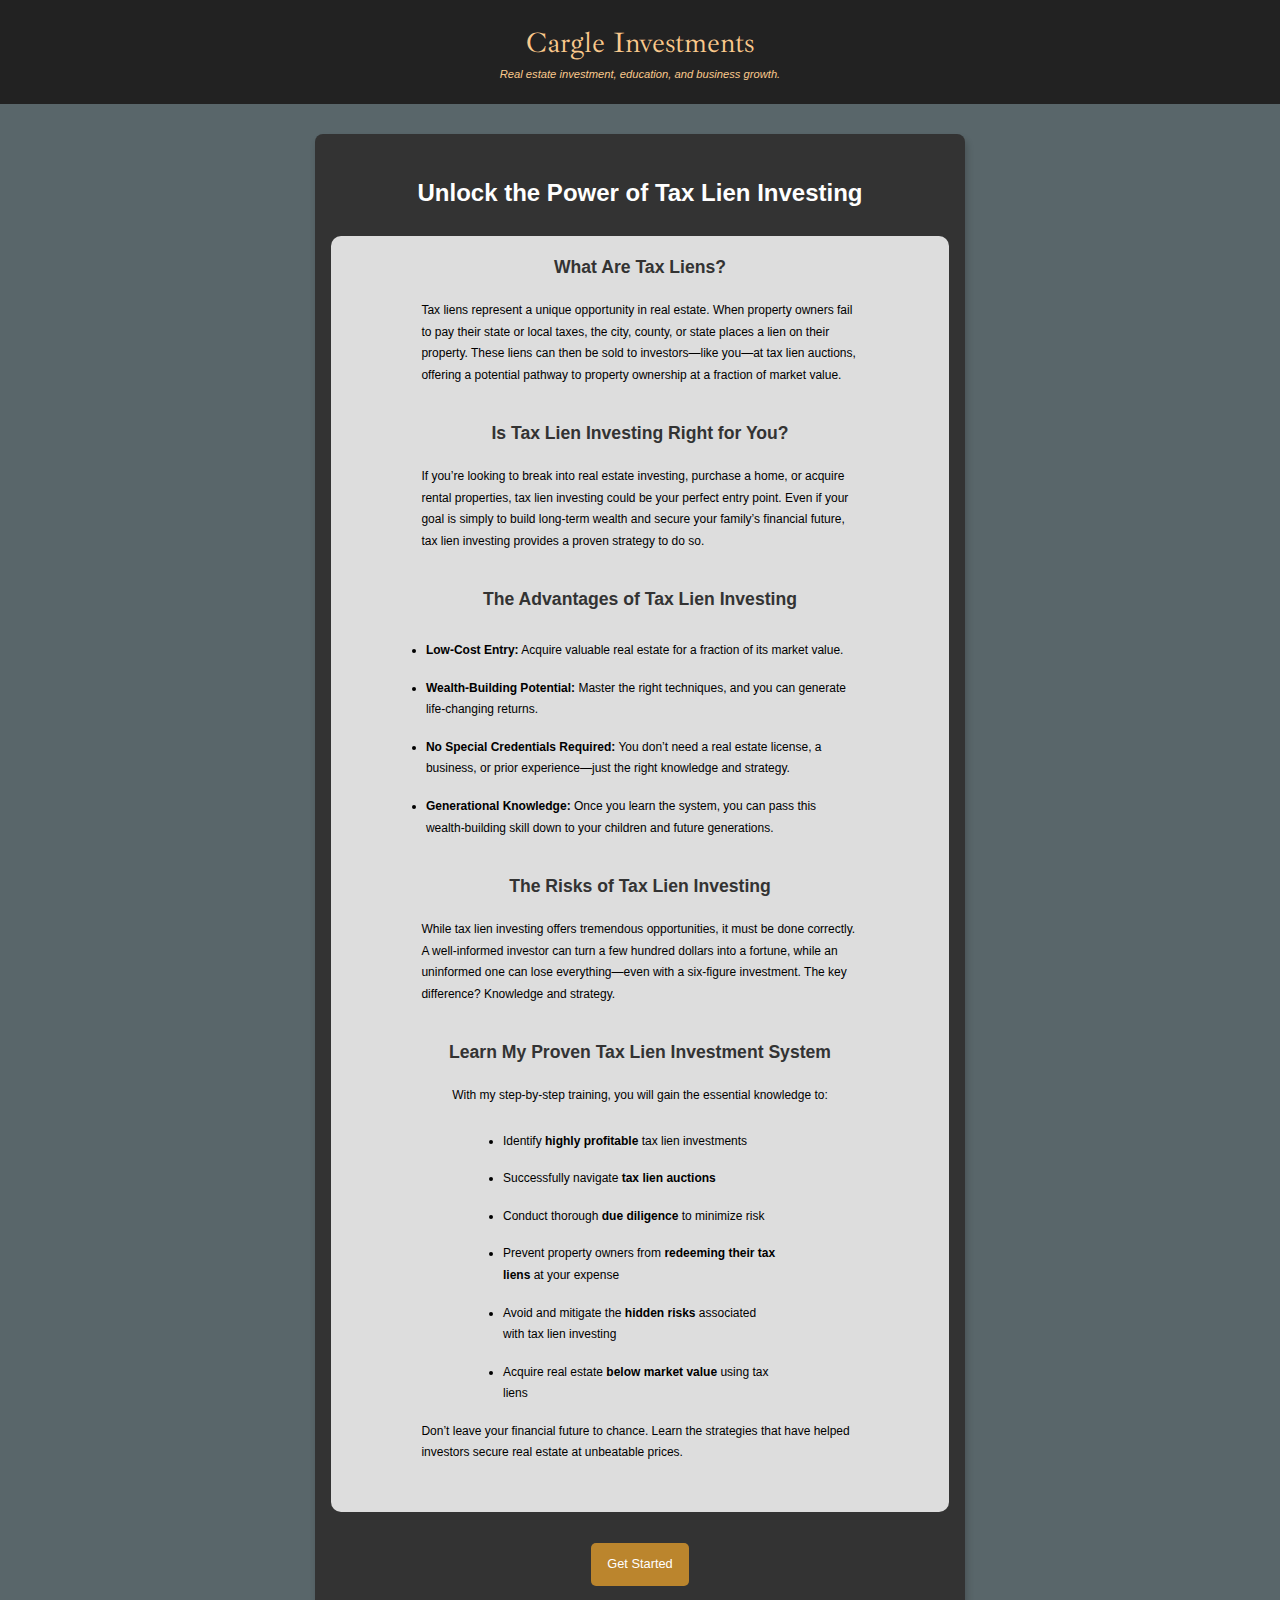
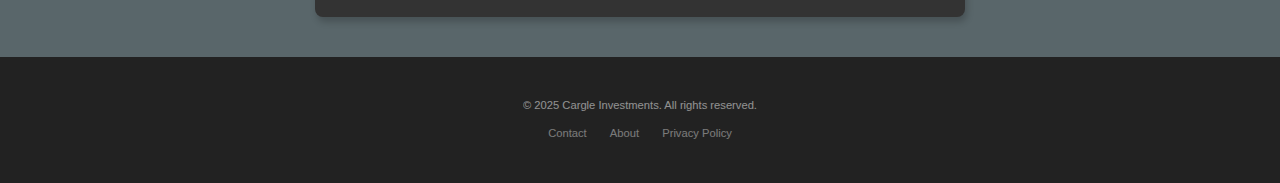
==== education/index.html @ 8647f05c "education copy and styling" ====
<!DOCTYPE html>
<html lang="en">
<head>
  <meta charset="UTF-8">
  <meta name="viewport" content="width=device-width, initial-scale=1.0">
  <title>Welcome | Cargle Investments | Oklahoma</title>
  <meta name="description" content="Your trusted partner in real estate investment, education, and business growth. An Oklahoma based company.">
  <link rel="stylesheet" href="../assets/css/styles.css">
  <style>@import url('https://fonts.googleapis.com/css2?family=Ibarra+Real+Nova:ital,wght@0,400..700;1,400..700&display=swap');</style>
</head>
<body>

  <header>
    <div class="container">
      <h1 class="ibarra-real-nova">Cargle Investments</h1>
      <p><em>Real estate investment, education, and business growth.</em></p>
    </div>
  </header>

  <main>
    <section class="content">
      <div class="content-container card">
        <h2>Unlock the Power of Tax Lien Investing</h2>

        <div class="paragraphs-wrapper">
          <h3>What Are Tax Liens?</h3>
          <p>Tax liens represent a unique opportunity in real estate. When property owners fail to pay their state or local taxes, the city, county, or state places a lien on their property. These liens can then be sold to investors—like you—at tax lien auctions, offering a potential pathway to property ownership at a fraction of market value.</p>
          
          <h3>Is Tax Lien Investing Right for You?</h3>
          <p>If you’re looking to break into real estate investing, purchase a home, or acquire rental properties, tax lien investing could be your perfect entry point. Even if your goal is simply to build long-term wealth and secure your family’s financial future, tax lien investing provides a proven strategy to do so.</p>
          
          <h3>The Advantages of Tax Lien Investing</h3>
          <ul>
            <li><strong>Low-Cost Entry:</strong> Acquire valuable real estate for a fraction of its market value.</li>
            <li><strong>Wealth-Building Potential:</strong> Master the right techniques, and you can generate life-changing returns.</li>
            <li><strong>No Special Credentials Required:</strong> You don’t need a real estate license, a business, or prior experience—just the right knowledge and strategy.</li>
            <li><strong>Generational Knowledge:</strong> Once you learn the system, you can pass this wealth-building skill down to your children and future generations.</li>
          </ul>
          
          <h3>The Risks of Tax Lien Investing</h3>
          <p>While tax lien investing offers tremendous opportunities, it must be done correctly. A well-informed investor can turn a few hundred dollars into a fortune, while an uninformed one can lose everything—even with a six-figure investment. The key difference? Knowledge and strategy.</p>
          
          <h3>Learn My Proven Tax Lien Investment System</h3>
          <p>With my step-by-step training, you will gain the essential knowledge to:</p>
          <ul>
            <li>Identify <strong>highly profitable</strong> tax lien investments</li>
            <li>Successfully navigate <strong>tax lien auctions</strong></li>
            <li>Conduct thorough <strong>due diligence</strong> to minimize risk</li>
            <li>Prevent property owners from <strong>redeeming their tax liens</strong> at your expense</li>
            <li>Avoid and mitigate the <strong>hidden risks</strong> associated with tax lien investing</li>
            <li>Acquire real estate <strong>below market value</strong> using tax liens</li>
          </ul>
          
          <p>Don’t leave your financial future to chance. Learn the strategies that have helped investors secure real estate at unbeatable prices.</p>
        </div>
        
        
        
        <a href="/contact.html" class="btn">Get Started</a>
      </div>
    </section>
  </main>

  <footer>
    <div class="container">
      <p>© 2025 Cargle Investments. All rights reserved.</p>
      <nav>
        <ul>
          <li><a href="/contact.html">Contact</a></li>
          <li><a href="/about.html">About</a></li>
          <li><a href="/privacy-policy.html">Privacy Policy</a></li>
        </ul>
      </nav>
    </div>
  </footer>

</body>
</html>
---- assets/css/styles.css ----
/* General Styles */
* {
  margin: 0;
  padding: 0;
  box-sizing: border-box;
  font-family: Helvetica, sans-serif
}

:root {
  --gold: rgb(250, 201, 140);
  --orange: #bb852d;
  --beige: rgb(180, 178, 165); 
  --main-background: rgb(89, 102, 106);
  --holy-grey: #777;
  --muted-pink: rgb(224, 186, 192);
}

body {
  background-color: var(--main-background);
  color: #333;
  line-height: 1.6;
}

/* Container */
.container {
  width: 90%;
  max-width: 1200px;
  margin: 0 auto;
  padding: 20px;
}

/* Header */
header {
  background-color: #222;
  color: var(--gold);
  text-align: center;
  padding: 0px;
}

header a {
  text-decoration: none;
  color: inherit;
}

header h1 {
  font-size: 1.8rem;
  font-weight: 100;
  margin: 0;
}

header p {
  font-size: .7rem;
  font-weight: 100;
}

/* Cards Section */
.cards .container {
  display: flex;
  flex-wrap: wrap;
  gap: 20px;
  justify-content: center;
  padding: 40px 0;
}

.card {
  background-color: #333;
  color: #fff;
  border-radius: 8px;
  box-shadow: 2px 5px 7px rgba(0, 0, 0, 0.2);
  overflow: hidden;
  text-align: center;
  width: 20%;
  min-width: 200px;
  transition: transform 0.3s ease-in-out;
  margin-bottom: 7px;
}

.card:hover {
  transform: translateY(-5px);
}

.card img {
  width: 100%;
}

.card .main h2 {
  font-family: "Ibarra Real Nova", serif;
  font-size: 1.2rem;
  margin: 15px 5px;
}

.card p {
  font-size: .75rem;
  padding: 0 15px;
  margin-bottom: .5rem;
  color: #fff;
}

.card .btn {
  display: inline-block;
  background-color: var(--orange);
  color: white;
  text-decoration: none;
  font-size: .8rem;
  padding: .7rem 1rem;
  margin: 15px 0;
  border-radius: 5px;
  transition: background 0.3s;
}

.card .btn:hover {
  background-color: #c69517;
}

.content-container {
  width: min(90%, 650px);
  margin: 30px auto;
  text-align: left;
  padding: 1rem;
  display: flex;
  flex-direction: column;
  align-items: center;
}

.content-container h2 {
  text-align: center;
  margin: 1.5rem;
}

.paragraphs-wrapper {
  background-color: #ddd;
  line-height: 1.8;
  border-radius: 10px;
  color: #333;
  display: flex;
  flex-direction: column;
  align-items: center;
  padding: 0 .2rem 2rem .2rem;
  margin-bottom: 1rem;
}

.paragraphs-wrapper h3 {
  text-align: center;
  font-size: 1.1rem;
  margin: 1rem 0;
  max-width: 80%;
}

.paragraphs-wrapper li {
  color: #000;
  font-size: .75rem;
  margin: .5rem auto 1rem auto;
  max-width: 70%;
}

.content-container p {
  color: #000;
  margin-bottom: 1rem;
  max-width: 70ch;
} 

.content-container a {
  text-align: center;
}

.contact-card {
  width: min(80%, 500px);
  padding: 1rem;
}

.contact-box {
  display: flex;
  flex-direction: column;
  align-items: center;
  justify-content: center;
}

.contact-card a {
  text-decoration: none;
  background-color: var(--orange);
  padding: .5rem .9rem;
  color: inherit;
  border-radius: 5px;
  margin: .5rem;
  width: min(90%, 300px);
}

/* Footer */
footer {
  background-color: #222;
  color: white;
  text-align: center;
  padding: 20px;
  margin-top: 40px;
}

footer .container {
  opacity: .5;
  font-size: .7rem;
}

footer nav ul {
  list-style: none;
  padding-top: 10px;
}

footer nav ul li {
  display: inline;
  margin: 0 10px;
}

footer nav ul li a {
  color: white;
  text-decoration: none;
  opacity: 0.8;
}

footer nav ul li a:hover {
  opacity: 1;
}


.ibarra-real-nova {
  font-family: "Ibarra Real Nova", serif;
  font-optical-sizing: auto;
  font-style: normal;
}

/* Responsive */
@media (max-width: 768px) {
  .cards {
    flex-direction: column;
    align-items: center;
  }

  .card {
    width: 90%;
  }
}
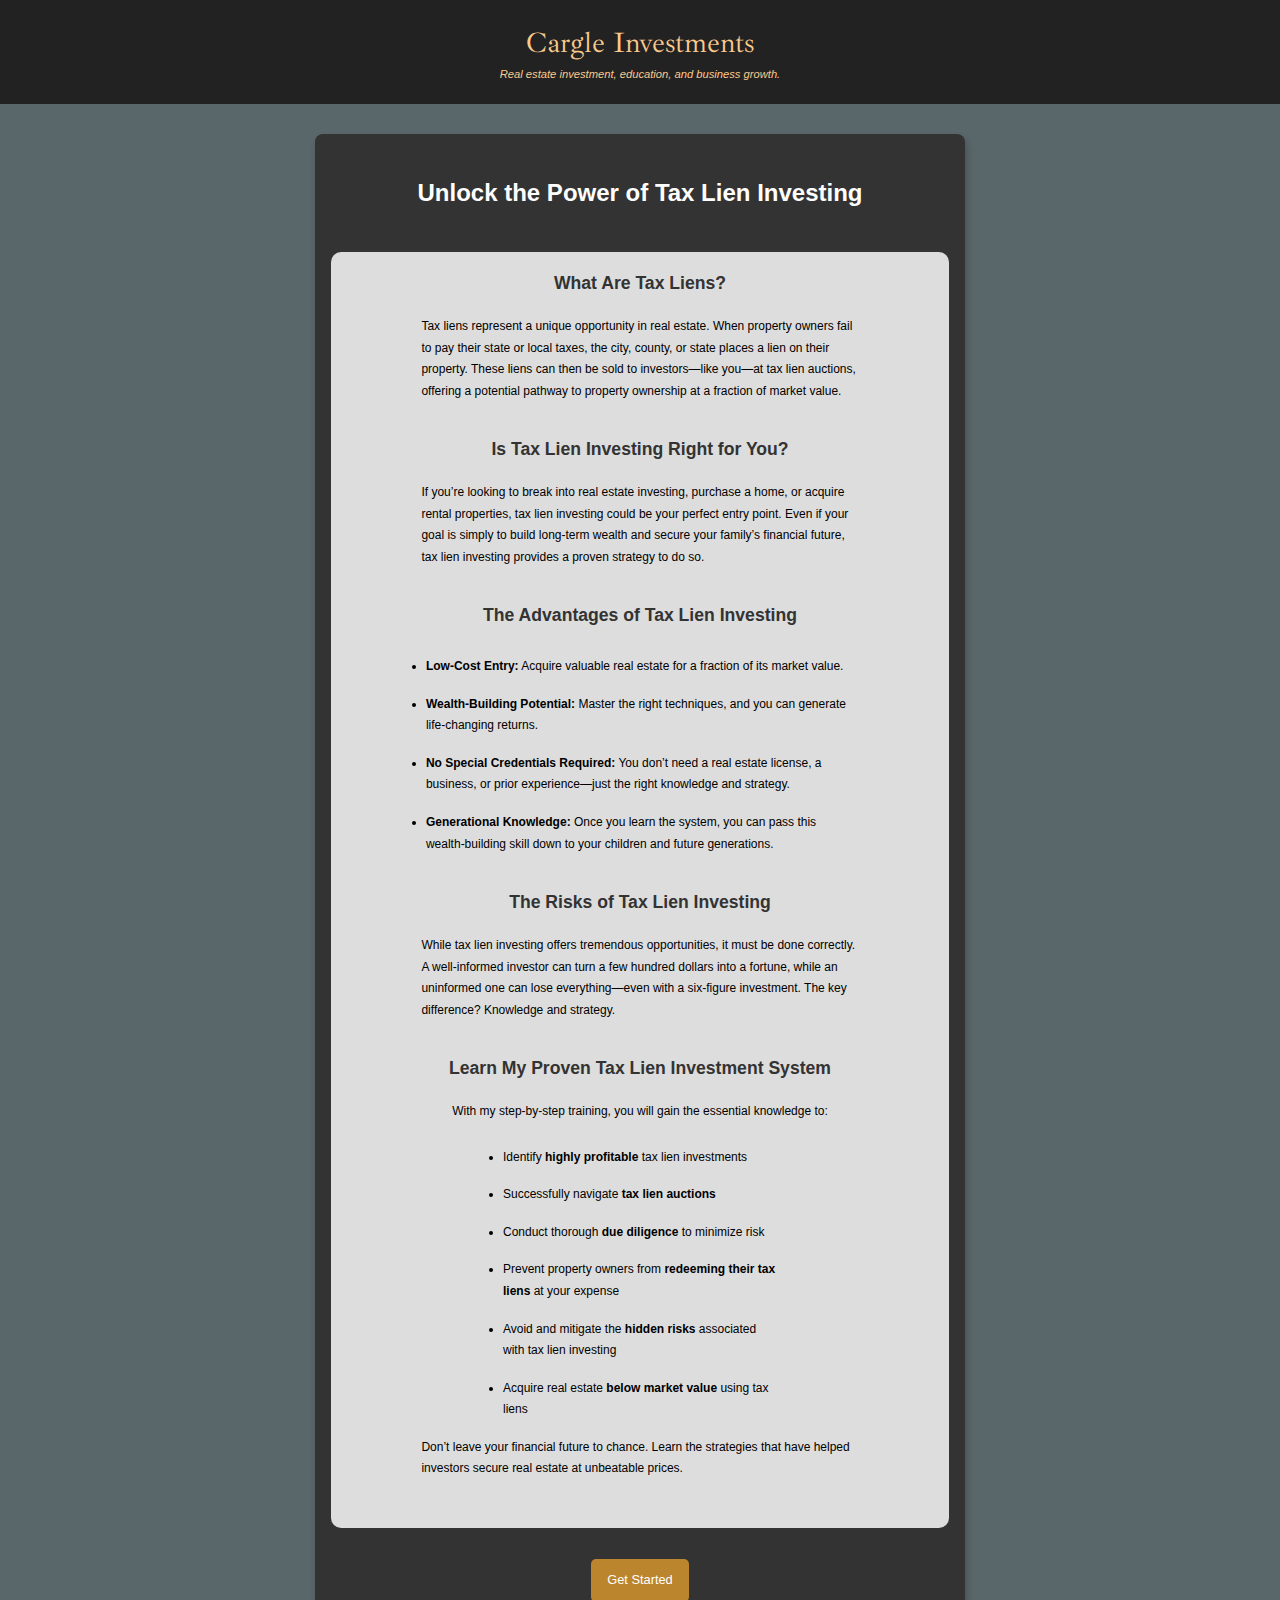
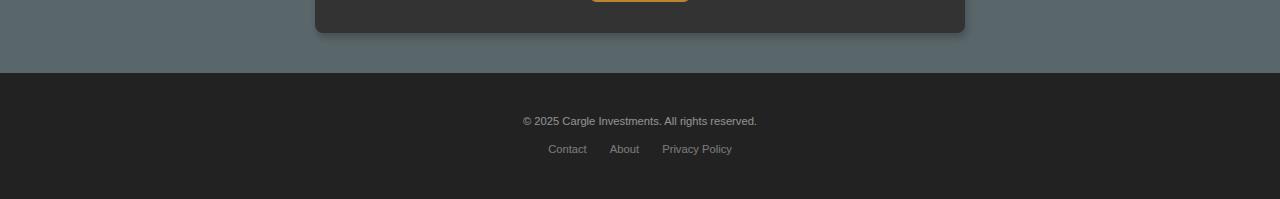
==== commit 1f653c96: "all pages have content, all links work" ====
--- a/education/index.html
+++ b/education/index.html
@@ -12,7 +12,7 @@
 
   <header>
     <div class="container">
-      <h1 class="ibarra-real-nova">Cargle Investments</h1>
+      <a href="/"><h1 class="ibarra-real-nova">Cargle Investments</h1></a>
       <p><em>Real estate investment, education, and business growth.</em></p>
     </div>
   </header>
--- a/assets/css/styles.css
+++ b/assets/css/styles.css
@@ -83,9 +83,9 @@
   width: 100%;
 }
 
-.card .main h2 {
+.main h2 {
   font-family: "Ibarra Real Nova", serif;
-  font-size: 1.2rem;
+  font-size: 1.12rem;
   margin: 15px 5px;
 }
 
@@ -136,7 +136,7 @@
   flex-direction: column;
   align-items: center;
   padding: 0 .2rem 2rem .2rem;
-  margin-bottom: 1rem;
+  margin: 1rem 0;
 }
 
 .paragraphs-wrapper h3 {
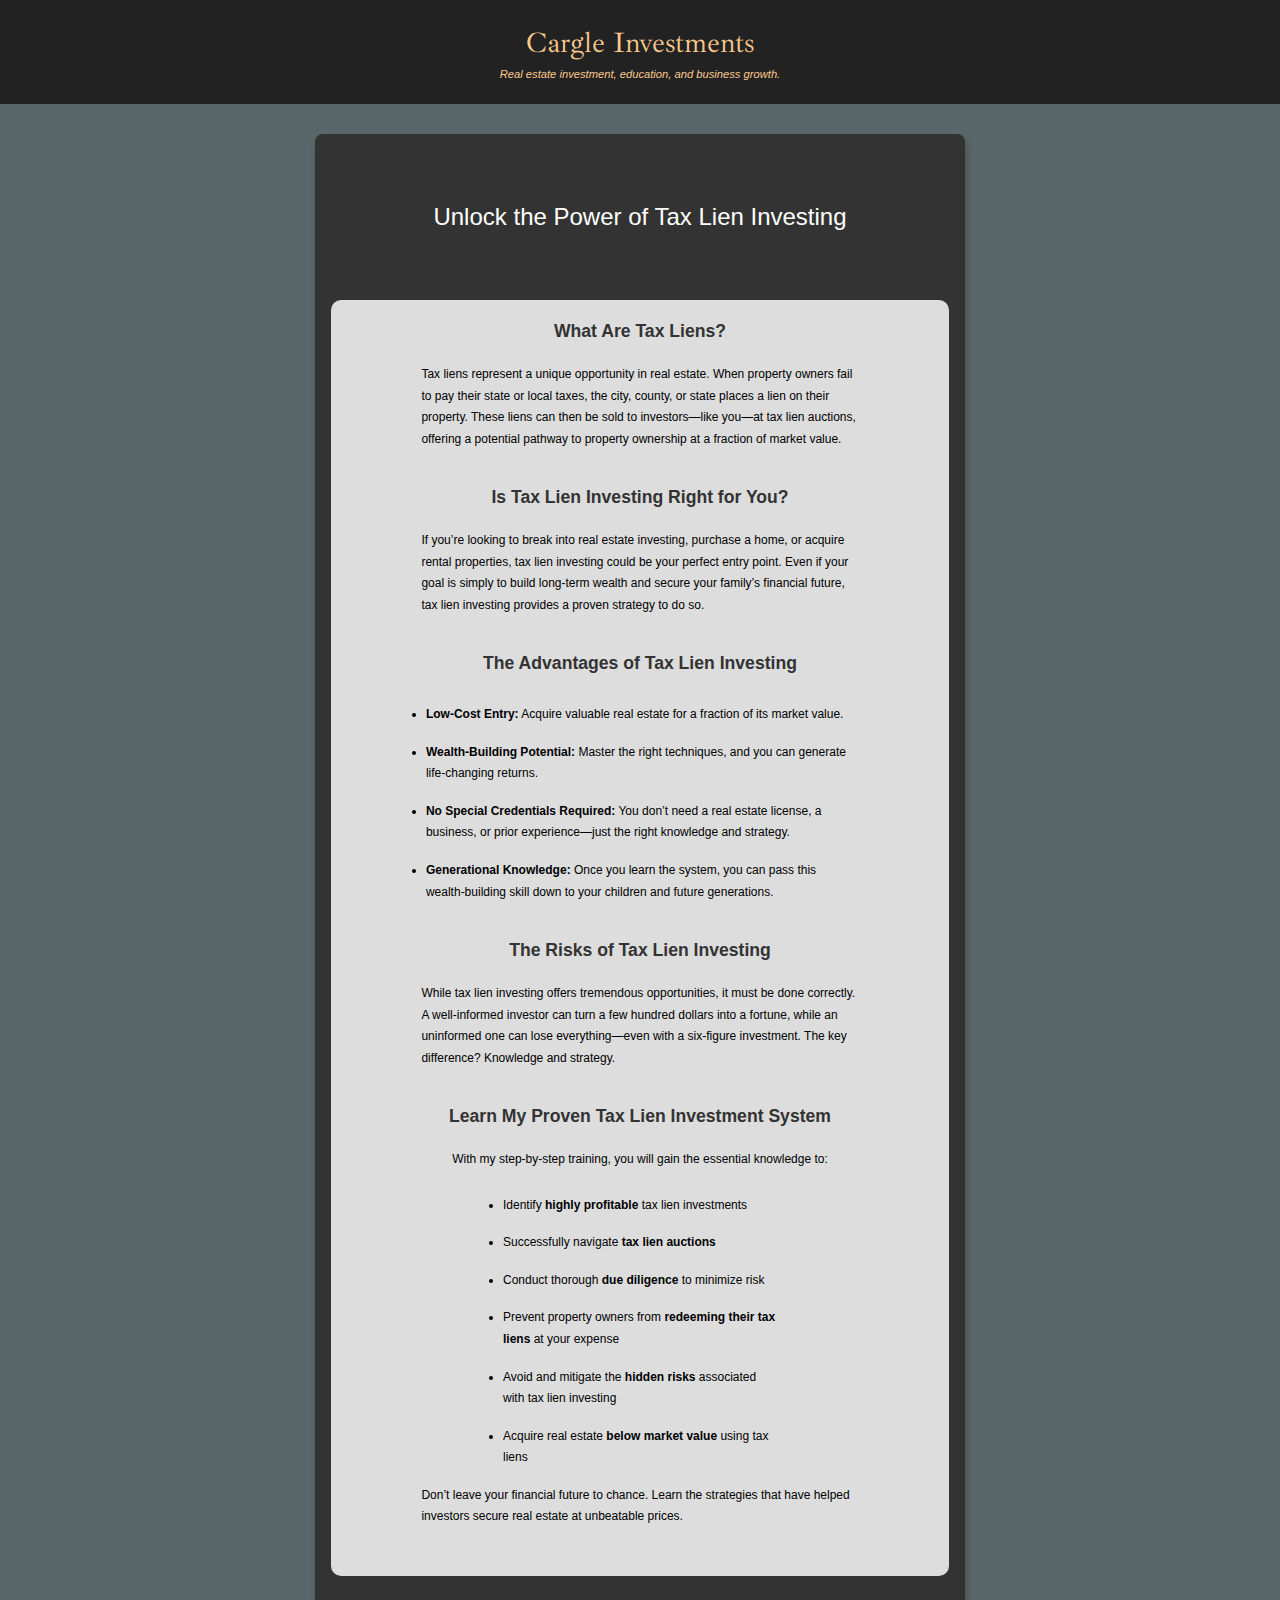
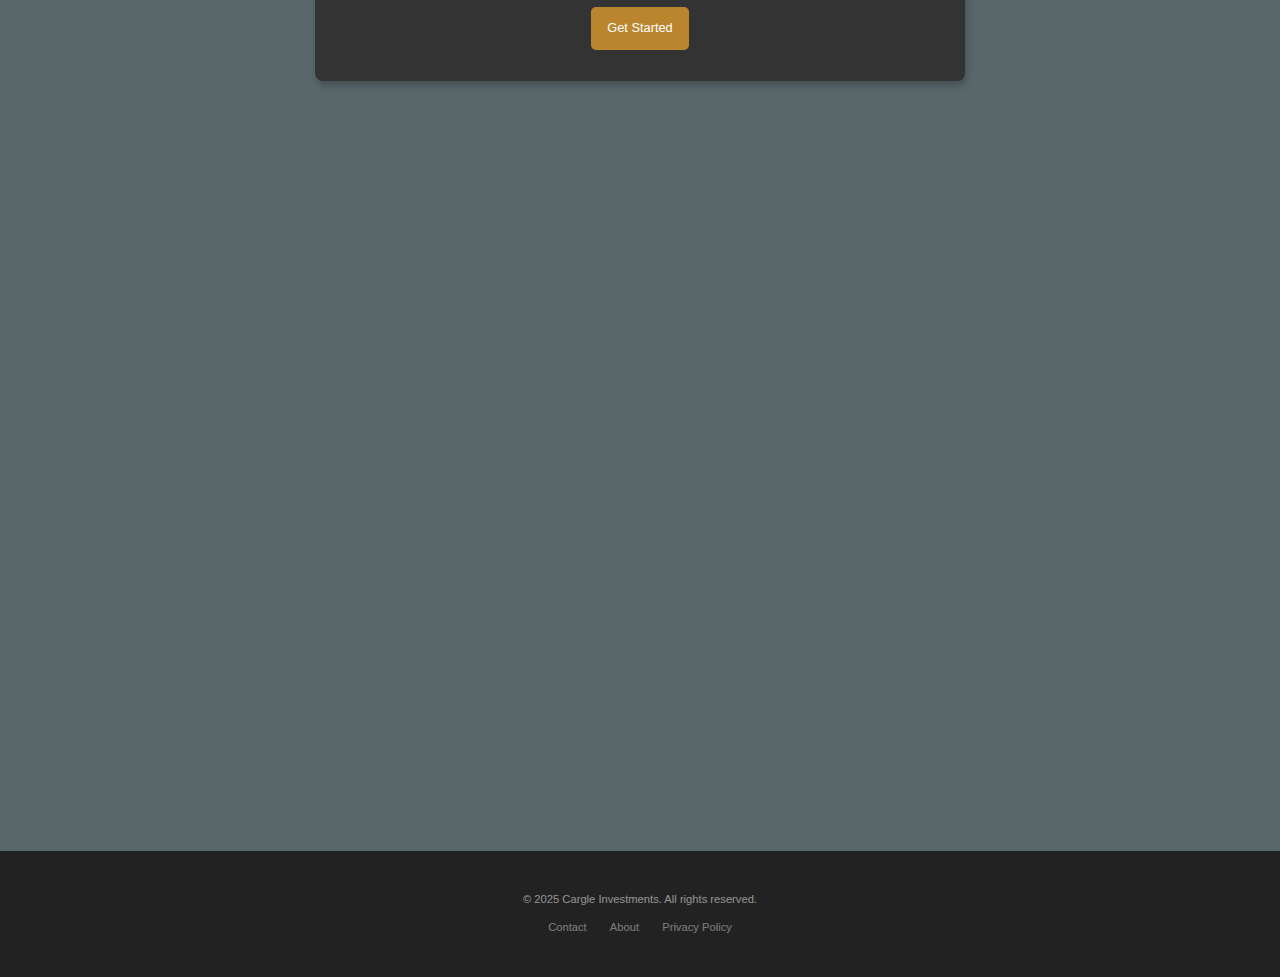
==== commit 7d4ea7ca: "calendly updates" ====
--- a/education/index.html
+++ b/education/index.html
@@ -59,6 +59,9 @@
         <a href="/contact.html" class="btn">Get Started</a>
       </div>
     </section>
+    <div class="calendly-inline-widget">
+      <div class="calendly-inline-widget" data-url="https://calendly.com/cargle-investments-email/education-services?primary_color=bb852d" style="min-width:320px;height:700px;"></div>
+    </div>
   </main>
 
   <footer>
@@ -73,6 +76,6 @@
       </nav>
     </div>
   </footer>
-
+  <script type="text/javascript" src="https://assets.calendly.com/assets/external/widget.js" async></script>
 </body>
 </html>--- a/assets/css/styles.css
+++ b/assets/css/styles.css
@@ -124,7 +124,8 @@
 
 .content-container h2 {
   text-align: center;
-  margin: 1.5rem;
+  margin: 3rem 0 3rem 0;
+  font-weight: 100;
 }
 
 .paragraphs-wrapper {
@@ -185,6 +186,16 @@
   width: min(90%, 300px);
 }
 
+.phone-number {
+  letter-spacing: .05rem;
+}
+
+.calendly-container {
+  background-color: #333;
+  width: 100%;
+  padding: 0;
+}
+
 /* Footer */
 footer {
   background-color: #222;
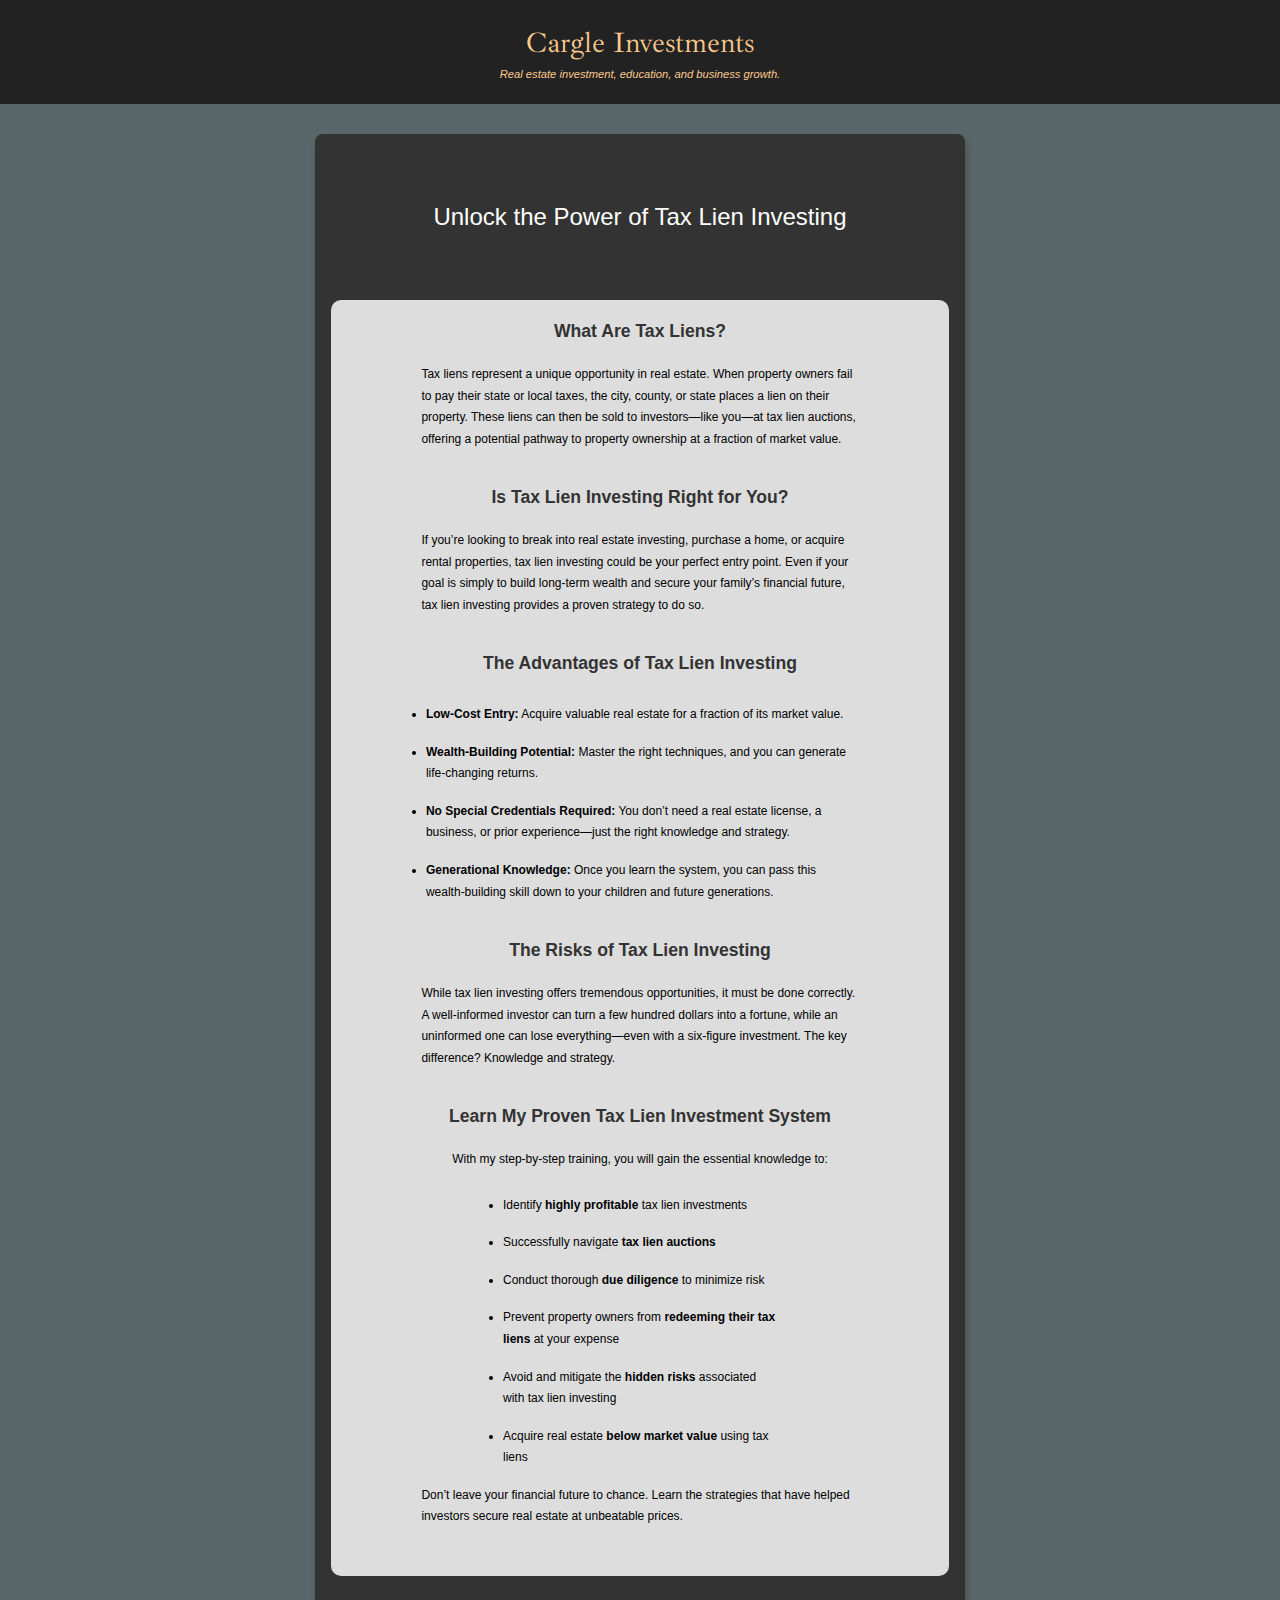
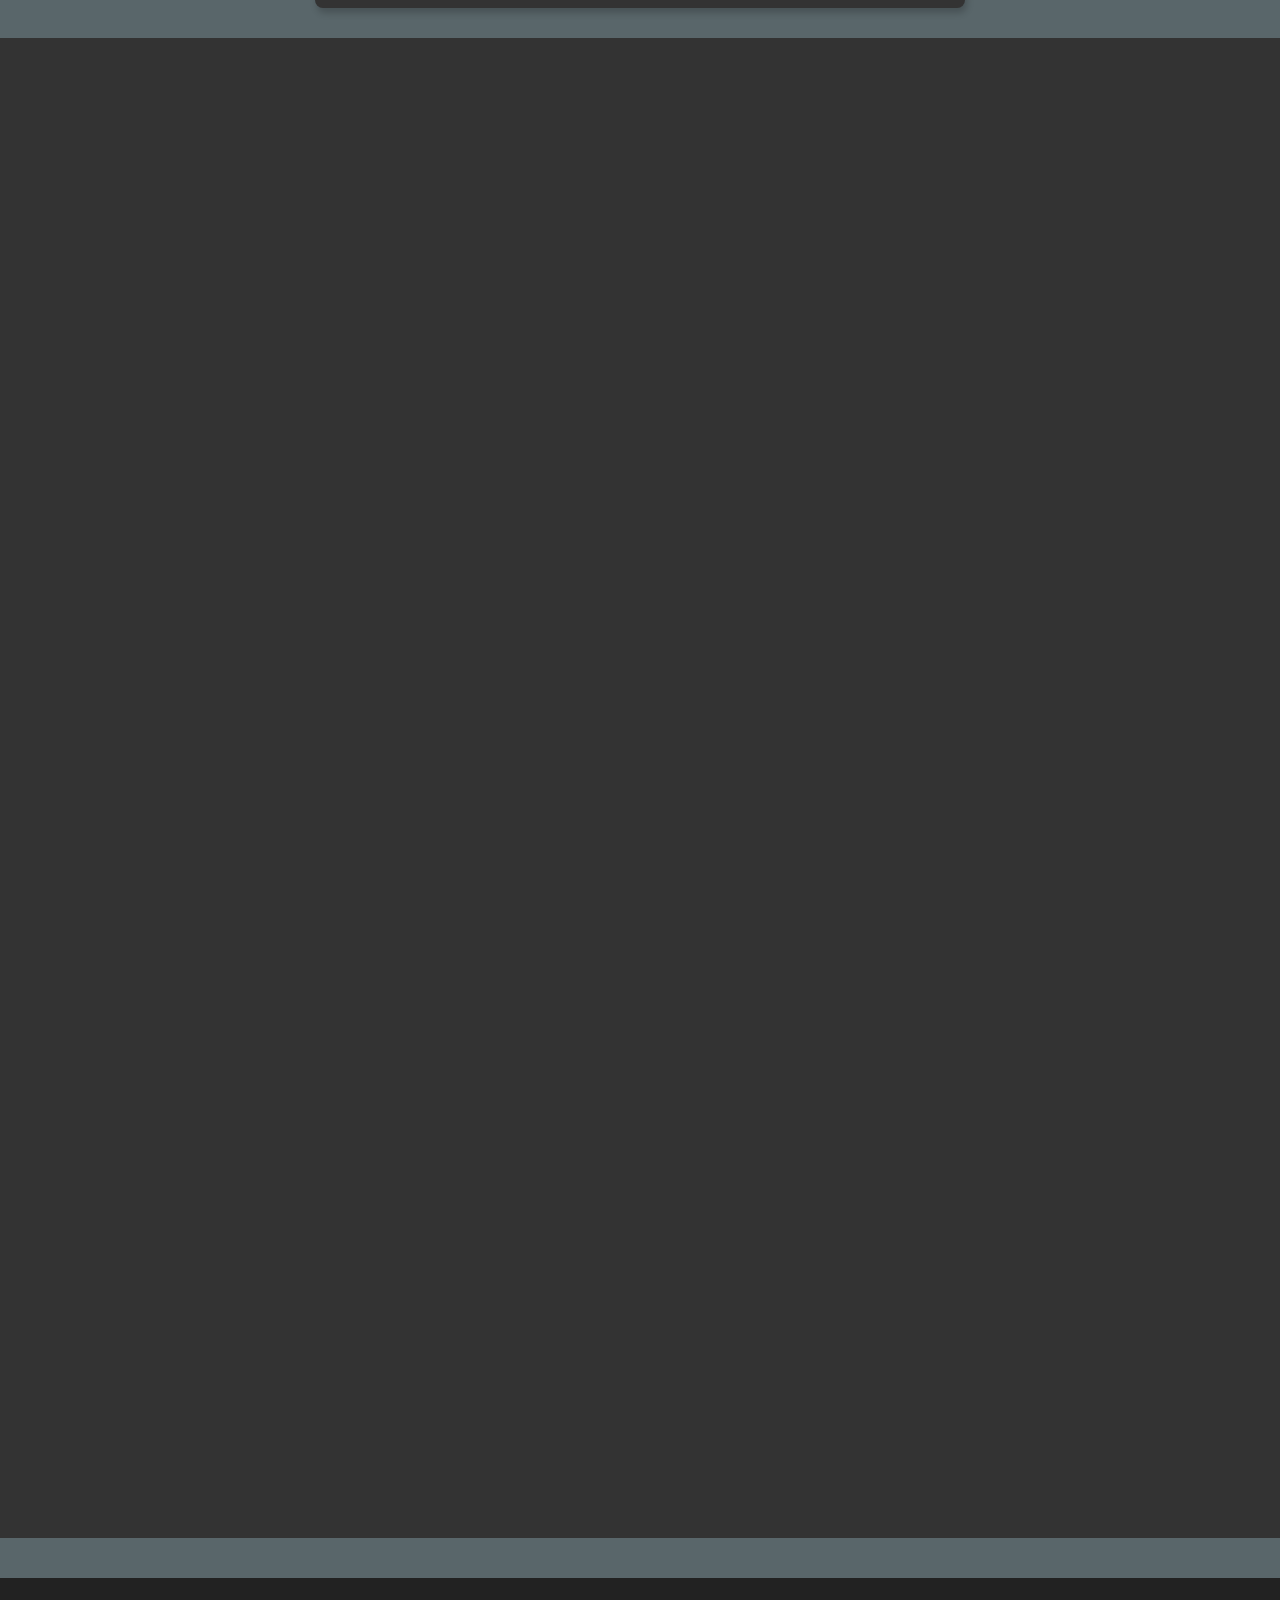
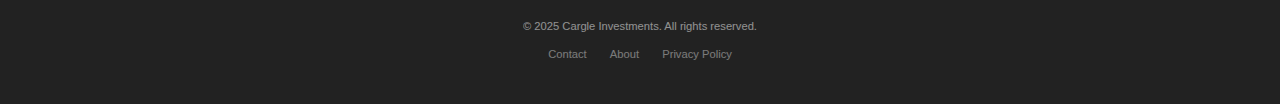
==== commit d7e51cd0: "calendly fixed on lease and education" ====
--- a/education/index.html
+++ b/education/index.html
@@ -53,14 +53,10 @@
           
           <p>Don’t leave your financial future to chance. Learn the strategies that have helped investors secure real estate at unbeatable prices.</p>
         </div>
-        
-        
-        
-        <a href="/contact.html" class="btn">Get Started</a>
       </div>
     </section>
-    <div class="calendly-inline-widget">
-      <div class="calendly-inline-widget" data-url="https://calendly.com/cargle-investments-email/education-services?primary_color=bb852d" style="min-width:320px;height:700px;"></div>
+    <div class="calendly-container">
+      <div class="calendly-inline-widget" data-url="https://calendly.com/cargle-investments-email/education-services?primary_color=bb852d" style="width:100%;height:1500px;"></div>
     </div>
   </main>
 
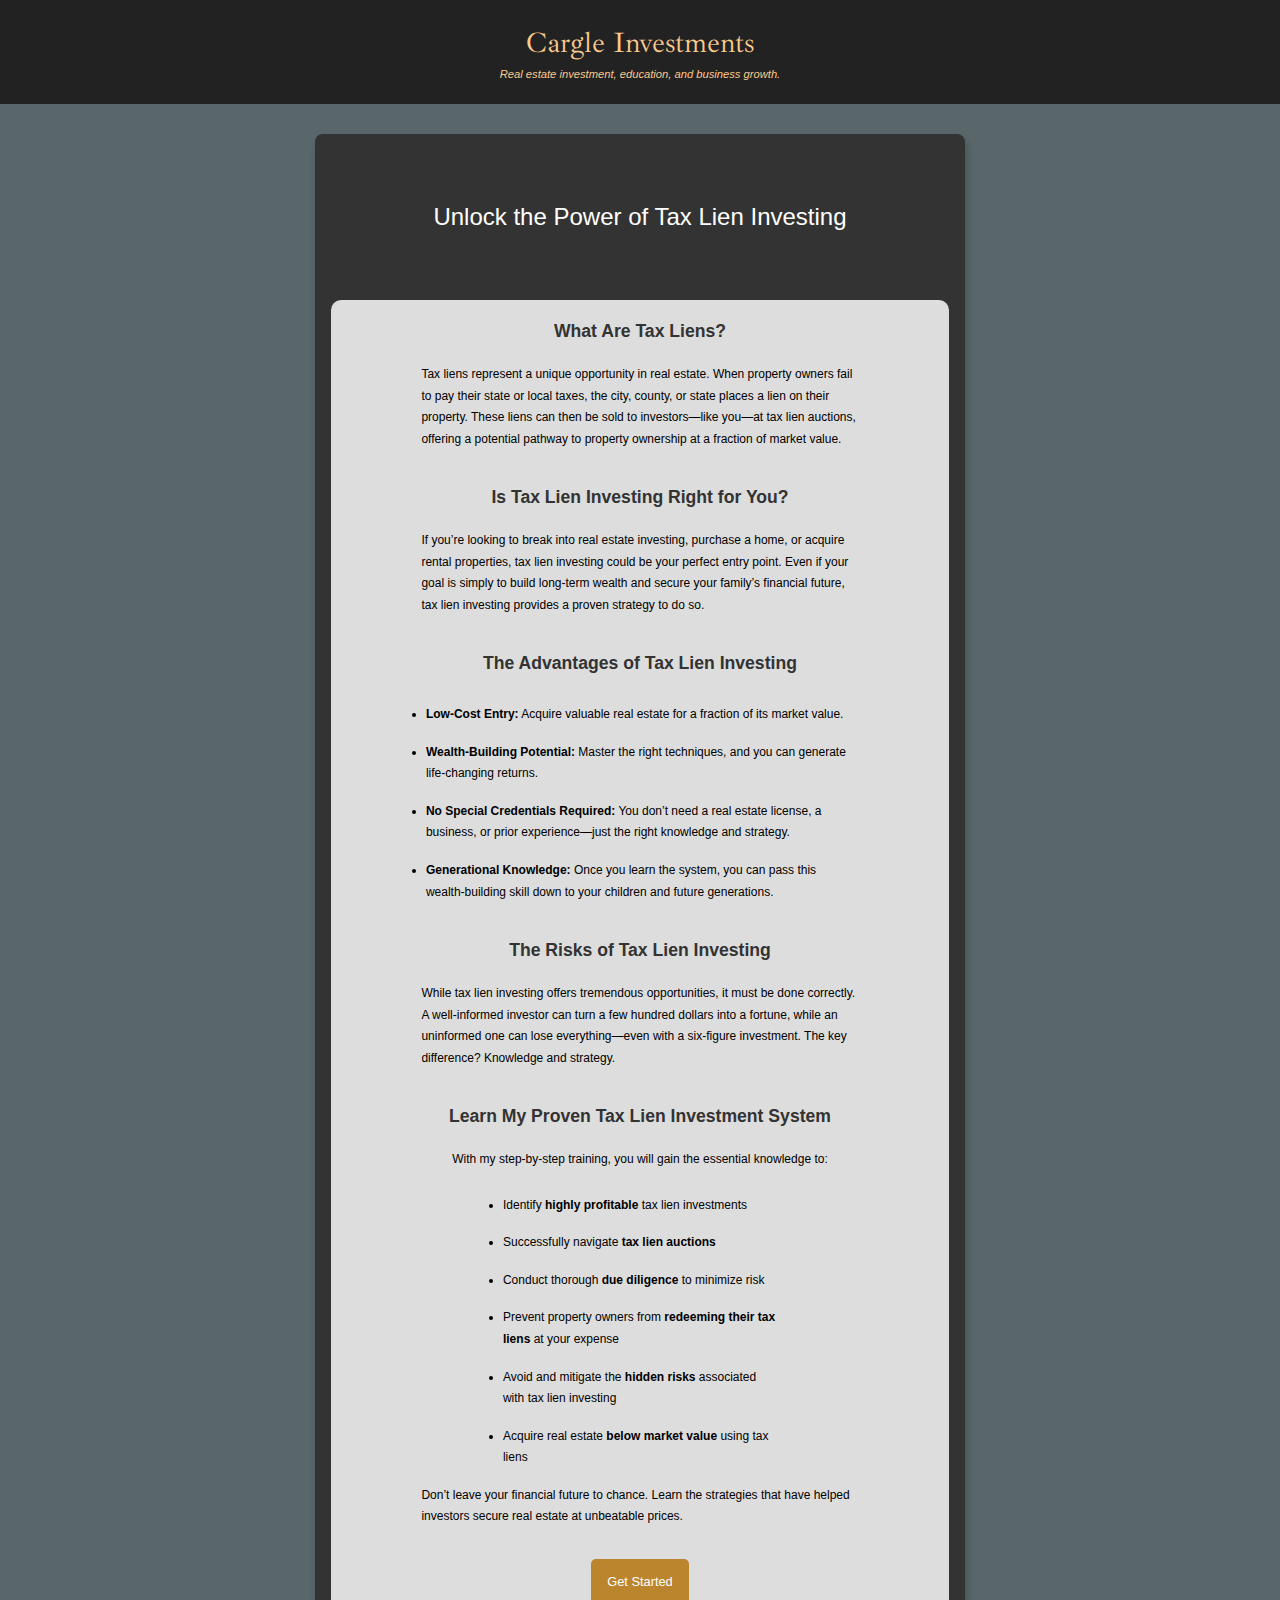
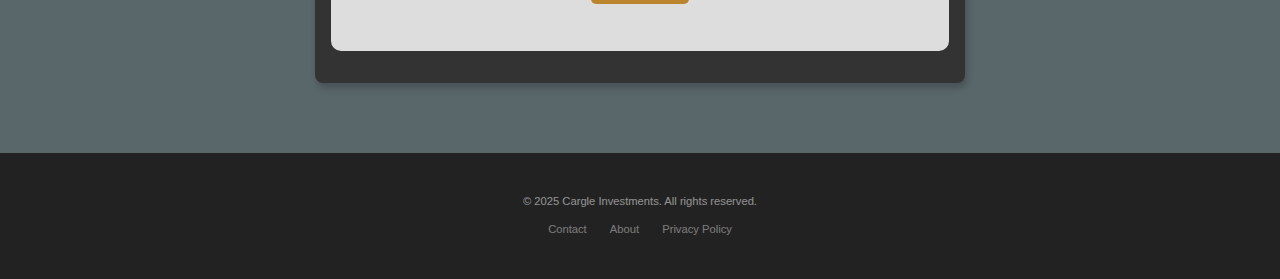
==== commit 3b98a26c: "removed calendly widget on education services page in favor of link to contact page" ====
--- a/education/index.html
+++ b/education/index.html
@@ -52,12 +52,10 @@
           </ul>
           
           <p>Don’t leave your financial future to chance. Learn the strategies that have helped investors secure real estate at unbeatable prices.</p>
+          <a href="/contact.html" class="btn">Get Started</a>
         </div>
       </div>
     </section>
-    <div class="calendly-container">
-      <div class="calendly-inline-widget" data-url="https://calendly.com/cargle-investments-email/education-services?primary_color=bb852d" style="width:100%;height:1500px;"></div>
-    </div>
   </main>
 
   <footer>
--- a/assets/css/styles.css
+++ b/assets/css/styles.css
@@ -53,6 +53,12 @@
   font-weight: 100;
 }
 
+main {
+  display: flex;
+  flex-direction: column;
+  align-items: center;
+}
+
 /* Cards Section */
 .cards .container {
   display: flex;
@@ -138,6 +144,7 @@
   align-items: center;
   padding: 0 .2rem 2rem .2rem;
   margin: 1rem 0;
+  width: clamp(300px, 100%, 700px);
 }
 
 .paragraphs-wrapper h3 {
@@ -186,6 +193,14 @@
   width: min(90%, 300px);
 }
 
+.contact-form {
+  background-color: rgba(255, 255, 255, 0.7);
+  padding: 20px;
+  border-radius: 10px;
+  display: flex;
+  justify-content: center;
+}
+
 .phone-number {
   letter-spacing: .05rem;
 }
@@ -194,6 +209,16 @@
   background-color: #333;
   width: 100%;
   padding: 0;
+}
+
+.selling-form {
+  display: flex;
+  flex-direction: column;
+  width: 100%;
+}
+
+.submit-button {
+  margin-top: 1rem;
 }
 
 /* Footer */
